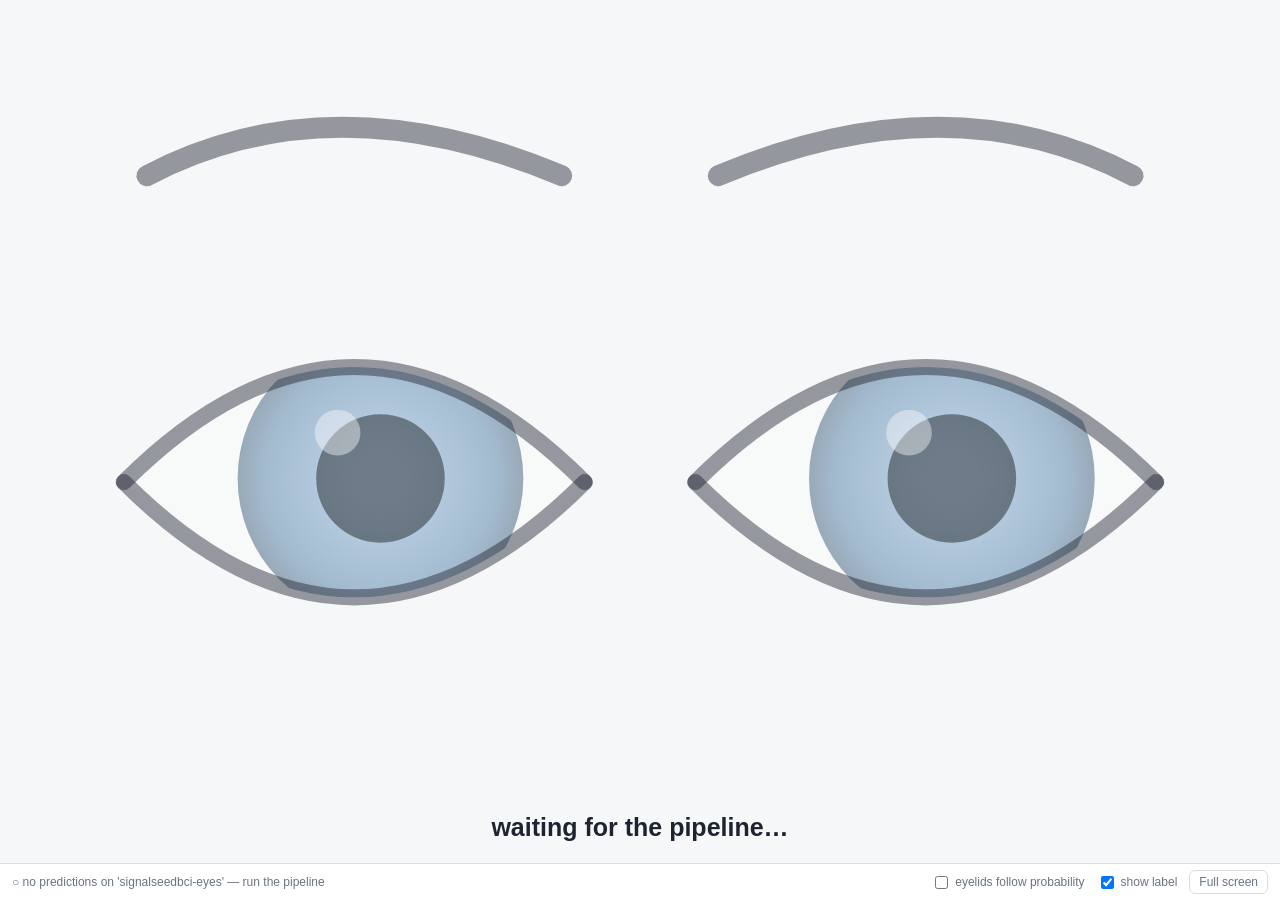
==== src/signalseedbci/gui/static/eyes.html @ 4630c0da "update" ====
<!doctype html>
<html lang="en">
<head>
<meta charset="utf-8">
<meta name="viewport" content="width=device-width, initial-scale=1">
<title>SignalSeedBCI eyes</title>
<link rel="icon" type="image/png" href="img/favicon.png">
<link rel="apple-touch-icon" href="img/apple-touch-icon.png">
<link rel="stylesheet" href="style.css">
<style>
  body.eyes-page { display: flex; flex-direction: column; height: 100vh; }
  .eyes-page canvas { flex: 1; width: 100%; min-height: 0; }
  .eyes-bar { display: flex; align-items: center; gap: 12px; padding: 6px 12px; font-size: 12px; color: var(--muted);
              background: var(--panel); border-top: 1px solid var(--border); }
  .eyes-bar label { display: flex; align-items: center; gap: 4px; }
  .eyes-bar .live { color: var(--ok); }
  body.clean .eyes-bar { display: none; }
</style>
</head>
<body class="eyes-page">
<canvas id="cv" title="Double-click: hide/show the bar (for the participant)"></canvas>
<div class="eyes-bar">
  <span id="status">waiting…</span>
  <div class="spacer"></div>
  <label><input type="checkbox" id="graded"> eyelids follow probability</label>
  <label><input type="checkbox" id="showLabel" checked> show label</label>
  <button id="fullscreen">Full screen</button>
</div>
<script src="scope.js"></script>
<script src="eyes.js"></script>
<script>
"use strict";
const q = new URLSearchParams(location.search);
const stream = q.get("stream") || "signalseedbci-eyes";
const closedLabel = q.get("closed") || "closed";
const $ = (s) => document.querySelector(s);
$("#graded").checked = q.get("graded") === "1";
document.title = `${stream} · SignalSeedBCI eyes`;
const events = new EventBuffer([stream], 50);
const anim = new EyesAnimator();

async function poll() { await events.poll(); setTimeout(poll, 150); }
function frame() {
  const st = eyesStateFrom(events, closedLabel, $("#graded").checked);
  anim.update(st.live ? st.closure : 0);
  const label = !$("#showLabel").checked ? null
    : !st.live ? "waiting for the pipeline…" : st.closure >= 0.5 ? "eyes closed" : "eyes open";
  anim.draw($("#cv"), { dim: !st.live, label });
  const s = $("#status");
  s.textContent = st.live ? `● ${stream}: ${st.label}` + (st.pClosed != null ? ` · P(${closedLabel}) = ${st.pClosed.toFixed(2)}` : "")
                          : `○ no predictions on '${stream}' — run the pipeline`;
  s.className = st.live ? "live" : "";
  requestAnimationFrame(frame);
}
$("#fullscreen").onclick = () => document.documentElement.requestFullscreen?.();
$("#cv").ondblclick = () => document.body.classList.toggle("clean");
poll(); requestAnimationFrame(frame);
</script>
</body>
</html>
---- src/signalseedbci/gui/static/style.css ----
:root {
  --bg: #f6f7f9;
  --panel: #ffffff;
  --panel-2: #f0f2f5;
  --border: #d9dde3;
  --text: #1d2330;
  --muted: #6b7382;
  --accent: #2f6fde;
  --accent-text: #ffffff;
  --danger: #d23c3c;
  --ok: #1f9d55;
  --warn: #c98a00;
  --grid: #e6e9ee;
  --node-bg: #ffffff;
  --node-shadow: 0 1px 3px rgba(20, 30, 50, .12), 0 4px 14px rgba(20, 30, 50, .06);
  --sel: #2f6fde;

  --k-signal: #3b7ddd;
  --k-markers: #e08a00;
  --k-epochs: #15a06e;
  --k-features: #9b51e0;
  --k-predictions: #d9465f;

  --c-sources: #0f9fa8;
  --c-preprocessing: #3b7ddd;
  --c-epoching: #15a06e;
  --c-features: #9b51e0;
  --c-classification: #d9465f;
  --c-outputs: #6b7382;
  --c-scripting: #c98a00;
  --c-misc: #6b7382;

  --mono: ui-monospace, "SF Mono", Menlo, Consolas, monospace;
  font-family: -apple-system, BlinkMacSystemFont, "Segoe UI", Inter, Roboto, sans-serif;
  font-size: 13px;
  color-scheme: light;
}

@media (prefers-color-scheme: dark) {
  :root:not([data-theme="light"]) {
    --bg: #14171c; --panel: #1b1f26; --panel-2: #222731; --border: #313846; --text: #e3e7ee;
    --muted: #8d96a6; --grid: #1f242c; --node-bg: #232833; --accent: #4c8bf0;
    --node-shadow: 0 1px 3px rgba(0, 0, 0, .4), 0 6px 18px rgba(0, 0, 0, .25);
    color-scheme: dark;
  }
}
:root[data-theme="dark"] {
  --bg: #14171c; --panel: #1b1f26; --panel-2: #222731; --border: #313846; --text: #e3e7ee;
  --muted: #8d96a6; --grid: #1f242c; --node-bg: #232833; --accent: #4c8bf0;
  --node-shadow: 0 1px 3px rgba(0, 0, 0, .4), 0 6px 18px rgba(0, 0, 0, .25);
  color-scheme: dark;
}

* { box-sizing: border-box; }
html, body { margin: 0; height: 100%; }
body {
  background: var(--bg); color: var(--text);
  display: grid; grid-template-rows: auto 1fr auto; height: 100vh; overflow: hidden;
}
button, select, input, textarea {
  font: inherit; color: inherit; background: var(--panel); border: 1px solid var(--border);
  border-radius: 6px; padding: 4px 9px;
}
button { cursor: pointer; }
button:hover { border-color: var(--accent); }
button.primary { background: var(--accent); border-color: var(--accent); color: var(--accent-text); }
button.danger { background: var(--danger); border-color: var(--danger); color: #fff; }
button:disabled { opacity: .5; cursor: default; }
code { font-family: var(--mono); font-size: 12px; }
.muted { color: var(--muted); }
.spacer { flex: 1; }
[hidden] { display: none !important; }

/* ---------- toolbar */
.toolbar {
  display: flex; align-items: center; gap: 12px; padding: 8px 12px; min-width: 0;
  background: var(--panel); border-bottom: 1px solid var(--border);
}
.brand { font-weight: 700; letter-spacing: .3px; display: flex; align-items: center; gap: 8px; white-space: nowrap; }
.logo { width: 26px; height: 26px; flex: none; }
.empty-canvas .watermark { width: 120px; height: 120px; opacity: .12; display: block; margin: 0 auto 10px; }
@media (prefers-color-scheme: dark) { :root:not([data-theme="light"]) .logo, :root:not([data-theme="light"]) .watermark { filter: invert(1); } }
:root[data-theme="dark"] .logo, :root[data-theme="dark"] .watermark { filter: invert(1); }
.group { display: flex; align-items: center; gap: 6px; }
#pipelineSelect { min-width: 0; width: 220px; flex-shrink: 1; }
.toolbar button { white-space: nowrap; }
.toolbar .group { flex-shrink: 0; }
.toolbar .group:first-of-type { flex-shrink: 1; min-width: 0; }
.dirty { color: var(--warn); }
.validity { font-size: 12px; color: var(--muted); white-space: nowrap; overflow: hidden; text-overflow: ellipsis; min-width: 40px; flex: 1 1 auto; max-width: 30vw; }
.validity.ok { color: var(--ok); }
.validity.warn { color: var(--warn); }
.validity.err { color: var(--danger); }

/* ---------- workspace */
.workspace { display: grid; grid-template-columns: 210px 1fr 300px; min-height: 0; }
.palette, .inspector { background: var(--panel); overflow: auto; padding: 10px; }
.palette { border-right: 1px solid var(--border); }
.inspector { border-left: 1px solid var(--border); }
#paletteSearch { width: 100%; margin-bottom: 8px; }
.pal-cat { margin: 10px 0 4px; font-size: 11px; text-transform: uppercase; letter-spacing: .6px; color: var(--muted); display: flex; align-items: center; gap: 6px; }
.pal-cat::before { content: ""; width: 8px; height: 8px; border-radius: 2px; background: var(--cat, var(--muted)); }
.pal-item {
  padding: 5px 8px; border-radius: 6px; cursor: grab; border: 1px solid transparent; user-select: none;
}
.pal-item:hover { background: var(--panel-2); border-color: var(--border); }
.pal-item small {
  display: -webkit-box; -webkit-line-clamp: 2; -webkit-box-orient: vertical; overflow: hidden;
  color: var(--muted); font-size: 11px; line-height: 1.3; overflow-wrap: anywhere;
}
.hint { color: var(--muted); font-size: 11px; }

/* ---------- canvas */
.canvas-wrap {
  position: relative; overflow: hidden; outline: none; cursor: default;
  background-color: var(--bg);
  background-image: radial-gradient(var(--grid) 1.2px, transparent 1.2px);
  background-size: 22px 22px;
}
.canvas-wrap.panning { cursor: grabbing; }
.canvas { position: absolute; left: 0; top: 0; transform-origin: 0 0; }
.edges { position: absolute; left: 0; top: 0; width: 1px; height: 1px; overflow: visible; }
.edges path.edge { fill: none; stroke-width: 2.4; }
.edges path.hit { fill: none; stroke: transparent; stroke-width: 14; cursor: pointer; pointer-events: stroke; }
.edges path.edge.selected { stroke-width: 4; filter: drop-shadow(0 0 3px var(--sel)); }
.edges path.temp { fill: none; stroke-width: 2; stroke-dasharray: 6 4; }

.node {
  position: absolute; width: 196px; background: var(--node-bg); border: 1px solid var(--border);
  border-radius: 9px; box-shadow: var(--node-shadow); user-select: none;
}
.node.selected { border-color: var(--sel); box-shadow: 0 0 0 2px var(--sel), var(--node-shadow); }
.node.error { border-color: var(--danger); box-shadow: 0 0 0 2px var(--danger), var(--node-shadow); }
.node-head {
  height: 30px; padding: 0 10px; display: flex; align-items: center; gap: 6px; cursor: move;
  border-bottom: 1px solid var(--border); border-radius: 9px 9px 0 0;
  border-top: 3px solid var(--cat, var(--muted));
}
.node-head .nid { font-weight: 600; overflow: hidden; text-overflow: ellipsis; white-space: nowrap; }
.node-head .ntype { color: var(--muted); font-size: 11px; margin-left: auto; white-space: nowrap; }
.ports { position: relative; }
.port-row { height: 22px; position: relative; font-size: 11.5px; }
.port { position: absolute; top: 0; height: 22px; display: flex; align-items: center; gap: 6px; color: var(--muted); }
.port.in { left: 0; padding-left: 12px; }
.port.out { right: 0; padding-right: 12px; }
.port .dot {
  position: absolute; width: 12px; height: 12px; border-radius: 50%; top: 5px;
  background: var(--node-bg); border: 2.5px solid var(--kind); cursor: crosshair;
}
.port.in .dot { left: -6px; }
.port.out .dot { right: -6px; }
.port .dot.connected { background: var(--kind); }
.port.optional .pname { font-style: italic; }
.port .dot.target { transform: scale(1.4); background: var(--kind); }
.node-summary {
  padding: 4px 10px 7px; font-size: 11px; color: var(--muted); font-family: var(--mono);
  white-space: nowrap; overflow: hidden; text-overflow: ellipsis; border-top: 1px dashed var(--border);
}
.node-summary:empty { display: none; }

.canvas-tools { position: absolute; right: 10px; top: 10px; display: flex; gap: 4px; }
.legend {
  position: absolute; left: 10px; bottom: 8px; display: flex; gap: 12px; font-size: 11px; color: var(--muted);
  background: color-mix(in srgb, var(--panel) 85%, transparent); padding: 4px 8px; border-radius: 6px;
}
.legend span::before { content: ""; display: inline-block; width: 9px; height: 9px; border-radius: 50%; background: var(--kind); margin-right: 5px; vertical-align: -1px; }
.empty-canvas {
  position: absolute; inset: 0; display: grid; place-items: center; color: var(--muted); pointer-events: none; text-align: center;
}

/* ---------- inspector */
.inspector h2 { font-size: 15px; margin: 2px 0 2px; }
.inspector .sub { color: var(--muted); margin-bottom: 10px; }
.inspector .desc { color: var(--muted); font-size: 12px; margin: 6px 0 12px; line-height: 1.4; }
.field { margin-bottom: 10px; }
.field > label { display: flex; justify-content: space-between; font-weight: 600; font-size: 12px; margin-bottom: 3px; }
.field > label .ptype { font-weight: 400; color: var(--muted); font-family: var(--mono); font-size: 11px; }
.field input[type=text], .field select, .field textarea { width: 100%; }
.field input.invalid { border-color: var(--danger); }
.field .help { color: var(--muted); font-size: 11px; margin-top: 2px; line-height: 1.35; }
.field.set > label::after { content: "●"; color: var(--accent); font-size: 9px; margin-left: 4px; }
.msg { border-radius: 6px; padding: 6px 8px; margin: 6px 0; font-size: 12px; line-height: 1.4; }
.msg.err { background: color-mix(in srgb, var(--danger) 12%, transparent); color: var(--danger); }
.msg.warn { background: color-mix(in srgb, var(--warn) 14%, transparent); color: var(--warn); }
.msg.info { background: color-mix(in srgb, var(--ok) 12%, transparent); color: var(--ok); }
.inspector .actions { display: flex; gap: 6px; margin-top: 14px; }
.kbd { font-family: var(--mono); font-size: 11px; border: 1px solid var(--border); border-radius: 4px; padding: 0 4px; }
.inspector ul { padding-left: 18px; color: var(--muted); line-height: 1.6; }

/* ---------- bottom */
.bottom { background: var(--panel); border-top: 1px solid var(--border); height: 290px; display: flex; flex-direction: column; min-height: 0; }
.bottom.collapsed { height: 36px; }
.bottom.collapsed .tab-body { display: none !important; }
.tabs { display: flex; gap: 2px; padding: 4px 8px 0; border-bottom: 1px solid var(--border); }
.tabs button { border: none; border-radius: 6px 6px 0 0; background: transparent; padding: 6px 12px; color: var(--muted); }
.tabs button.active { color: var(--text); background: var(--panel-2); font-weight: 600; }
.tab-body { flex: 1; min-height: 0; display: flex; }

.proc-list { width: 270px; border-right: 1px solid var(--border); overflow: auto; padding: 6px; }
.proc {
  display: flex; align-items: center; gap: 6px; padding: 5px 6px; border-radius: 6px; cursor: pointer;
}
.proc:hover { background: var(--panel-2); }
.proc.active { background: var(--panel-2); outline: 1px solid var(--border); }
.proc .st { width: 8px; height: 8px; border-radius: 50%; background: var(--muted); flex: none; }
.proc .st.run { background: var(--ok); box-shadow: 0 0 0 3px color-mix(in srgb, var(--ok) 25%, transparent); }
.proc .st.fail { background: var(--danger); }
.proc .lbl { flex: 1; overflow: hidden; text-overflow: ellipsis; white-space: nowrap; }
.proc button { padding: 1px 7px; font-size: 11px; }
.log {
  flex: 1; margin: 0; padding: 8px 10px; overflow: auto; font-family: var(--mono); font-size: 11.5px;
  line-height: 1.45; white-space: pre-wrap; background: var(--panel-2);
}
.log .e { color: var(--danger); }
.log .w { color: var(--warn); }
.log .ok { color: var(--ok); }

.cards { display: flex; gap: 10px; padding: 10px; overflow: auto; align-items: stretch; }
.card { border: 1px solid var(--border); border-radius: 8px; padding: 10px; width: 250px; flex: none; display: flex; flex-direction: column; gap: 6px; }
.card h3 { margin: 0; font-size: 13px; }
.card p { margin: 0; color: var(--muted); font-size: 12px; line-height: 1.4; }
.card label { display: flex; align-items: center; gap: 6px; font-size: 12px; }
.card label select, .card label input[type=text] { flex: 1; min-width: 0; }
.card input[type=number] { width: 80px; }
.card button { margin-top: auto; }
.card.note { background: var(--panel-2); }

.stream-list { width: 260px; border-right: 1px solid var(--border); overflow: auto; padding: 6px; }
.row-head { display: flex; align-items: center; justify-content: space-between; font-weight: 600; padding: 2px 4px 6px; }
.stream { padding: 5px 6px; border-radius: 6px; cursor: pointer; line-height: 1.35; }
.stream:hover { background: var(--panel-2); }
.stream.active { background: var(--panel-2); outline: 1px solid var(--accent); }
.stream small { color: var(--muted); display: block; }
.scope { flex: 1; display: flex; flex-direction: column; min-width: 0; }
.scope-tools { display: flex; align-items: center; gap: 10px; padding: 5px 8px; font-size: 12px; }
.scope-tools label { display: flex; align-items: center; gap: 4px; }
#scopeCanvas { flex: 1; width: 100%; min-height: 0; background: var(--panel-2); }
.events { width: 260px; border-left: 1px solid var(--border); overflow: auto; padding: 6px; }
.event-list { list-style: none; margin: 0; padding: 0; font-family: var(--mono); font-size: 11.5px; }
.event-list li { padding: 2px 4px; border-bottom: 1px solid var(--border); display: flex; gap: 8px; }
.event-list li .t { color: var(--muted); }
.bar { display: flex; align-items: center; gap: 6px; margin: 3px 0; font-size: 12px; }
.bar .fill { height: 10px; background: var(--k-predictions); border-radius: 3px; }
.bar .name { width: 60px; overflow: hidden; text-overflow: ellipsis; }

/* ---------- modal & toast */
.modal { position: fixed; inset: 0; background: rgba(10, 15, 25, .45); display: grid; place-items: center; z-index: 50; }
.modal-box { background: var(--panel); border-radius: 10px; padding: 16px 18px; width: min(520px, 92vw); max-height: 80vh; overflow: auto; box-shadow: 0 20px 60px rgba(0,0,0,.3); }
.modal-box h2 { margin: 0 0 12px; font-size: 16px; }
.modal-box .field input, .modal-box .field select { width: 100%; }
.modal-actions { display: flex; justify-content: flex-end; gap: 8px; margin-top: 14px; }
.file-checks { max-height: 260px; overflow: auto; border: 1px solid var(--border); border-radius: 6px; padding: 6px; }
.file-checks label { display: flex; gap: 8px; align-items: center; padding: 3px 2px; font-family: var(--mono); font-size: 12px; }
.toast {
  position: fixed; bottom: 305px; left: 50%; transform: translateX(-50%); background: var(--text); color: var(--bg);
  padding: 8px 14px; border-radius: 8px; z-index: 60; box-shadow: 0 8px 30px rgba(0,0,0,.25); max-width: 70vw;
}
.toast.err { background: var(--danger); color: #fff; }

/* ---------- plot inside LSLSignalOut nodes */
.node-btn { padding: 0 6px; font-size: 13px; line-height: 18px; margin-left: 4px; }
.node-scope { padding: 2px 8px 8px; }
.node-scope canvas.mini { display: block; width: 100%; height: 86px; background: var(--panel-2); border-radius: 5px; border: 1px solid var(--border); }
.mini-status { font-size: 10.5px; color: var(--muted); margin-top: 3px; white-space: nowrap; overflow: hidden; text-overflow: ellipsis; }
.mini-status.live { color: var(--ok); }

/* ---------- data source picker */
.data-label { color: var(--muted); font-size: 12px; }
#dataSource { width: 200px; }
#dataDetail { width: 220px; }
.run-status { font-size: 12px; color: var(--ok); white-space: nowrap; max-width: 320px; overflow: hidden; text-overflow: ellipsis; }
.toolbar select:disabled { opacity: .6; }
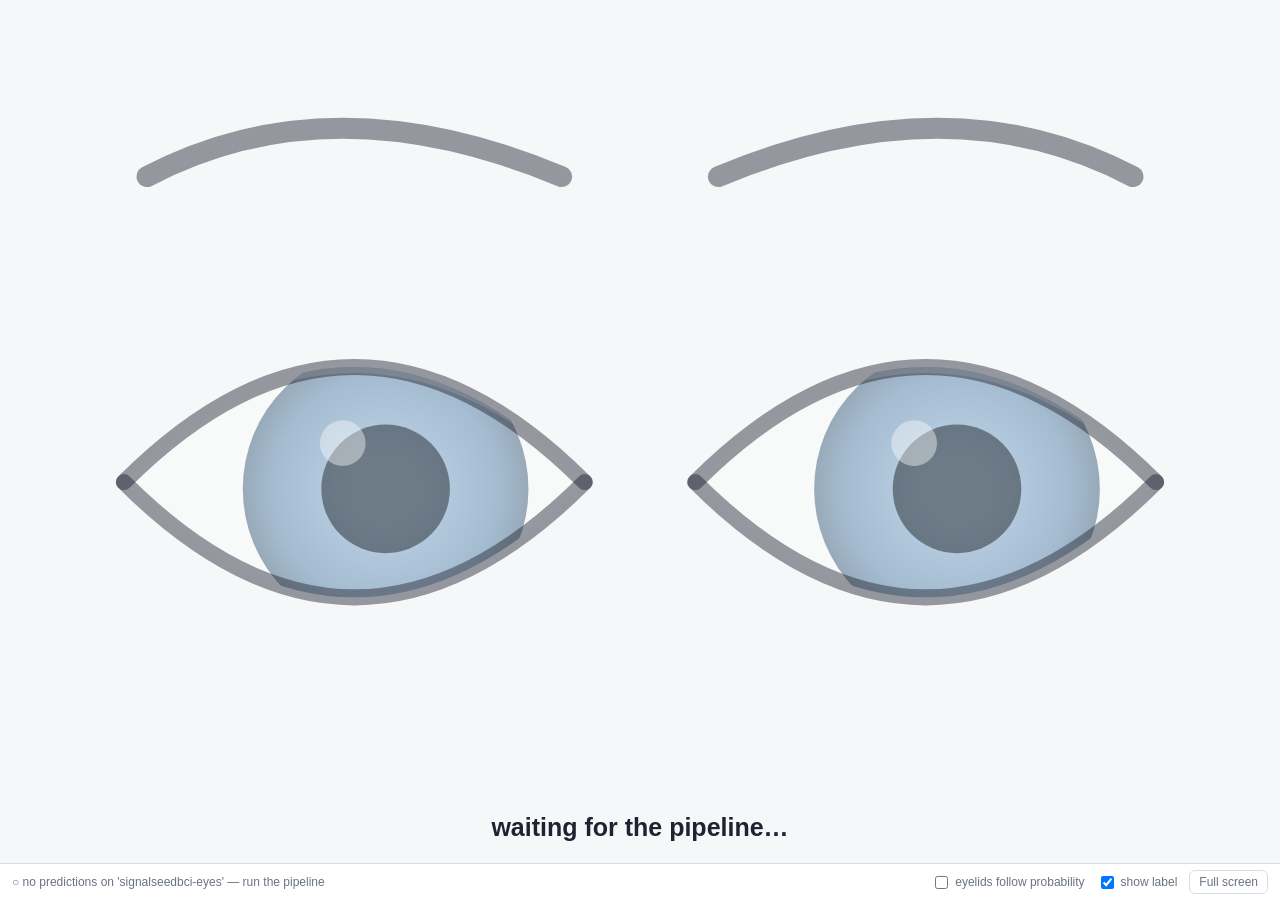
==== commit 19f9c886: "first EOG pipeline" ====
--- a/src/signalseedbci/gui/static/eyes.html
+++ b/src/signalseedbci/gui/static/eyes.html
@@ -33,14 +33,21 @@
 const q = new URLSearchParams(location.search);
 const stream = q.get("stream") || "signalseedbci-eyes";
 const closedLabel = q.get("closed") || "closed";
+const gazeMode = q.get("mode") === "gaze";
+const [upL, downL, leftL, rightL] = (q.get("labels") || "up,down,left,right").split(",");
+const holdS = Number(q.get("hold") || 1.5);
+const gazeLabels = { up: upL, down: downL, left: leftL, right: rightL };
+const say = { [upL]: "looking up", [downL]: "looking down", [leftL]: "looking left", [rightL]: "looking right" };
 const $ = (s) => document.querySelector(s);
 $("#graded").checked = q.get("graded") === "1";
+if (gazeMode) $("#graded").parentElement.lastChild.textContent = " gaze follows probabilities";
 document.title = `${stream} · SignalSeedBCI eyes`;
 const events = new EventBuffer([stream], 50);
 const anim = new EyesAnimator();
 
 async function poll() { await events.poll(); setTimeout(poll, 150); }
 function frame() {
+  if (gazeMode) return frameGaze();
   const st = eyesStateFrom(events, closedLabel, $("#graded").checked);
   anim.update(st.live ? st.closure : 0);
   const label = !$("#showLabel").checked ? null
@@ -52,6 +59,21 @@
   s.className = st.live ? "live" : "";
   requestAnimationFrame(frame);
 }
+function frameGaze() {
+  const st = gazeStateFrom(events, stream, gazeLabels, holdS, $("#graded").checked);
+  anim.update(0);
+  anim.look(st.dir);
+  const label = !$("#showLabel").checked ? null
+    : !st.present ? "waiting for the pipeline…" : st.active ? (say[st.label] || st.label) : "looking ahead";
+  anim.draw($("#cv"), { dim: !st.present, label });
+  const s = $("#status");
+  s.textContent = !st.present ? `○ no predictions on '${stream}' — run the pipeline`
+    : st.label == null ? `● ${stream}: waiting for the first prediction`
+    : `● ${stream}: last ${st.label}` + (st.p != null ? ` (P = ${st.p.toFixed(2)})` : "") + ` · ${st.age.toFixed(1)} s ago`;
+  s.className = st.present ? "live" : "";
+  requestAnimationFrame(frame);
+}
+
 $("#fullscreen").onclick = () => document.documentElement.requestFullscreen?.();
 $("#cv").ondblclick = () => document.body.classList.toggle("clean");
 poll(); requestAnimationFrame(frame);
--- a/src/signalseedbci/gui/static/style.css
+++ b/src/signalseedbci/gui/static/style.css
@@ -129,7 +129,7 @@
   position: absolute; width: 196px; background: var(--node-bg); border: 1px solid var(--border);
   border-radius: 9px; box-shadow: var(--node-shadow); user-select: none;
 }
-.node.selected { border-color: var(--sel); box-shadow: 0 0 0 2px var(--sel), var(--node-shadow); }
+.node.selected { border-color: var(--sel); box-shadow: 0 0 0 2px var(--sel), var(--node-shadow); z-index: 3; }
 .node.error { border-color: var(--danger); box-shadow: 0 0 0 2px var(--danger), var(--node-shadow); }
 .node-head {
   height: 30px; padding: 0 10px; display: flex; align-items: center; gap: 6px; cursor: move;
@@ -260,7 +260,7 @@
 /* ---------- plot inside LSLSignalOut nodes */
 .node-btn { padding: 0 6px; font-size: 13px; line-height: 18px; margin-left: 4px; }
 .node-scope { padding: 2px 8px 8px; }
-.node-scope canvas.mini { display: block; width: 100%; height: 86px; background: var(--panel-2); border-radius: 5px; border: 1px solid var(--border); }
+.node-scope canvas.mini { display: block; width: 100%; height: 86px; touch-action: none; background: var(--panel-2); border-radius: 5px; border: 1px solid var(--border); }
 .mini-status { font-size: 10.5px; color: var(--muted); margin-top: 3px; white-space: nowrap; overflow: hidden; text-overflow: ellipsis; }
 .mini-status.live { color: var(--ok); }
 
@@ -270,3 +270,17 @@
 #dataDetail { width: 220px; }
 .run-status { font-size: 12px; color: var(--ok); white-space: nowrap; max-width: 320px; overflow: hidden; text-overflow: ellipsis; }
 .toolbar select:disabled { opacity: .6; }
+
+/* ---------- resizable nodes */
+.node .resize {
+  position: absolute; right: 0; bottom: 0; width: 16px; height: 16px; cursor: nwse-resize; border-radius: 0 0 9px 0;
+  background: linear-gradient(135deg, transparent 50%, var(--border) 50%, var(--border) 58%, transparent 58%,
+                              transparent 68%, var(--border) 68%, var(--border) 76%, transparent 76%);
+  opacity: 0; transition: opacity .15s;
+}
+.node .resize.width-only { cursor: ew-resize; }
+.node:hover .resize, .node.selected .resize { opacity: 1; }
+.node .resize:hover { background: linear-gradient(135deg, transparent 50%, var(--accent) 50%, var(--accent) 58%, transparent 58%,
+                                                  transparent 68%, var(--accent) 68%, var(--accent) 76%, transparent 76%); }
+body.resizing, body.resizing * { cursor: nwse-resize !important; user-select: none; }
+body.resizing-w, body.resizing-w * { cursor: ew-resize !important; user-select: none; }
